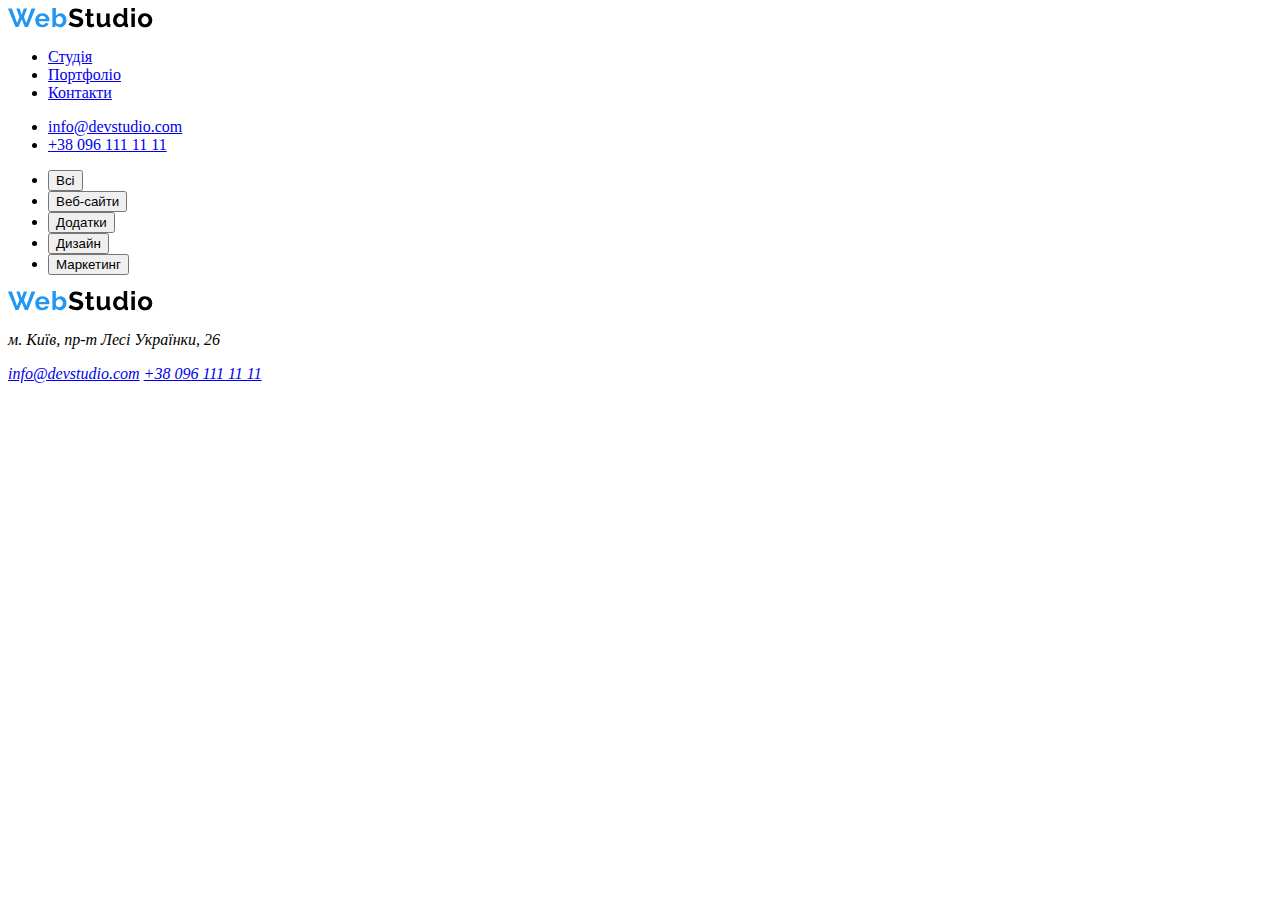
==== portfolio.html @ 4150052e "додав сторінку "портфоліо"" ====
<!DOCTYPE html>
<html lang="uk">
<head>
    <meta charset="UTF-8">
    <meta http-equiv="X-UA-Compatible" content="IE=edge">
    <meta name="viewport" content="width=device-width, initial-scale=1.0">
    <title>WebStudio</title>
</head>
<body>
<!--Шапка-->    
<header>
    <a href="index.html">
        <img src="./images/SVG/WebStudio.svg" alt="logo">
    </a>
    <!--Навігація-->
    <nav>
        <ul>
            <li>
                <a href="#">Студія</a>
            </li>
            <li>
                <a href="#">Портфоліо</a>
            </li>
            <li>
                <a href="#">Контакти</a>
            </li>
        </ul>
    </nav>
    <ul>
        <li>
            <a href="mailto:info@devstudio.com">info@devstudio.com</a>
        </li>
        <li>
            <a href="tel:+38 096 111 11 11">+38 096 111 11 11</a>
        </li>
    </ul>
</header>
<!--Унікальний вміст-->
<main>
    <!--Наші пропозиції-->
    <section>
        <ul>
            <li>
                <button class="button-filter" type="button">Всі</button>
            </li>
            <li>
                <button class="button-filter" type="button">Веб-сайти</button>
            </li>
            <li>
                <button class="button-filter" type="button">Додатки</button>
            </li>
            <li>
                <button class="button-filter" type="button">Дизайн</button>
            </li>
            <li>
                <button class="button-filter" type="button">Маркетинг</button>
            </li>
        </ul>
    </section>
</main>
<!--Футер-->
<footer>
    <!--Лого-->
    <a href="index.html">
        <img src="./images/SVG/WebStudio.svg" alt="logo">
    </a>
    <!--Контактна інформація-->
    <address>
        <p>м. Київ, пр-т Лесі Українки, 26</p>
        <a href="mailto:info@devstudio.com">info@devstudio.com</a>
        <a href="tel:+38 096 111 11 11">+38 096 111 11 11</a>
    </address>
</footer>
</body>
</html>
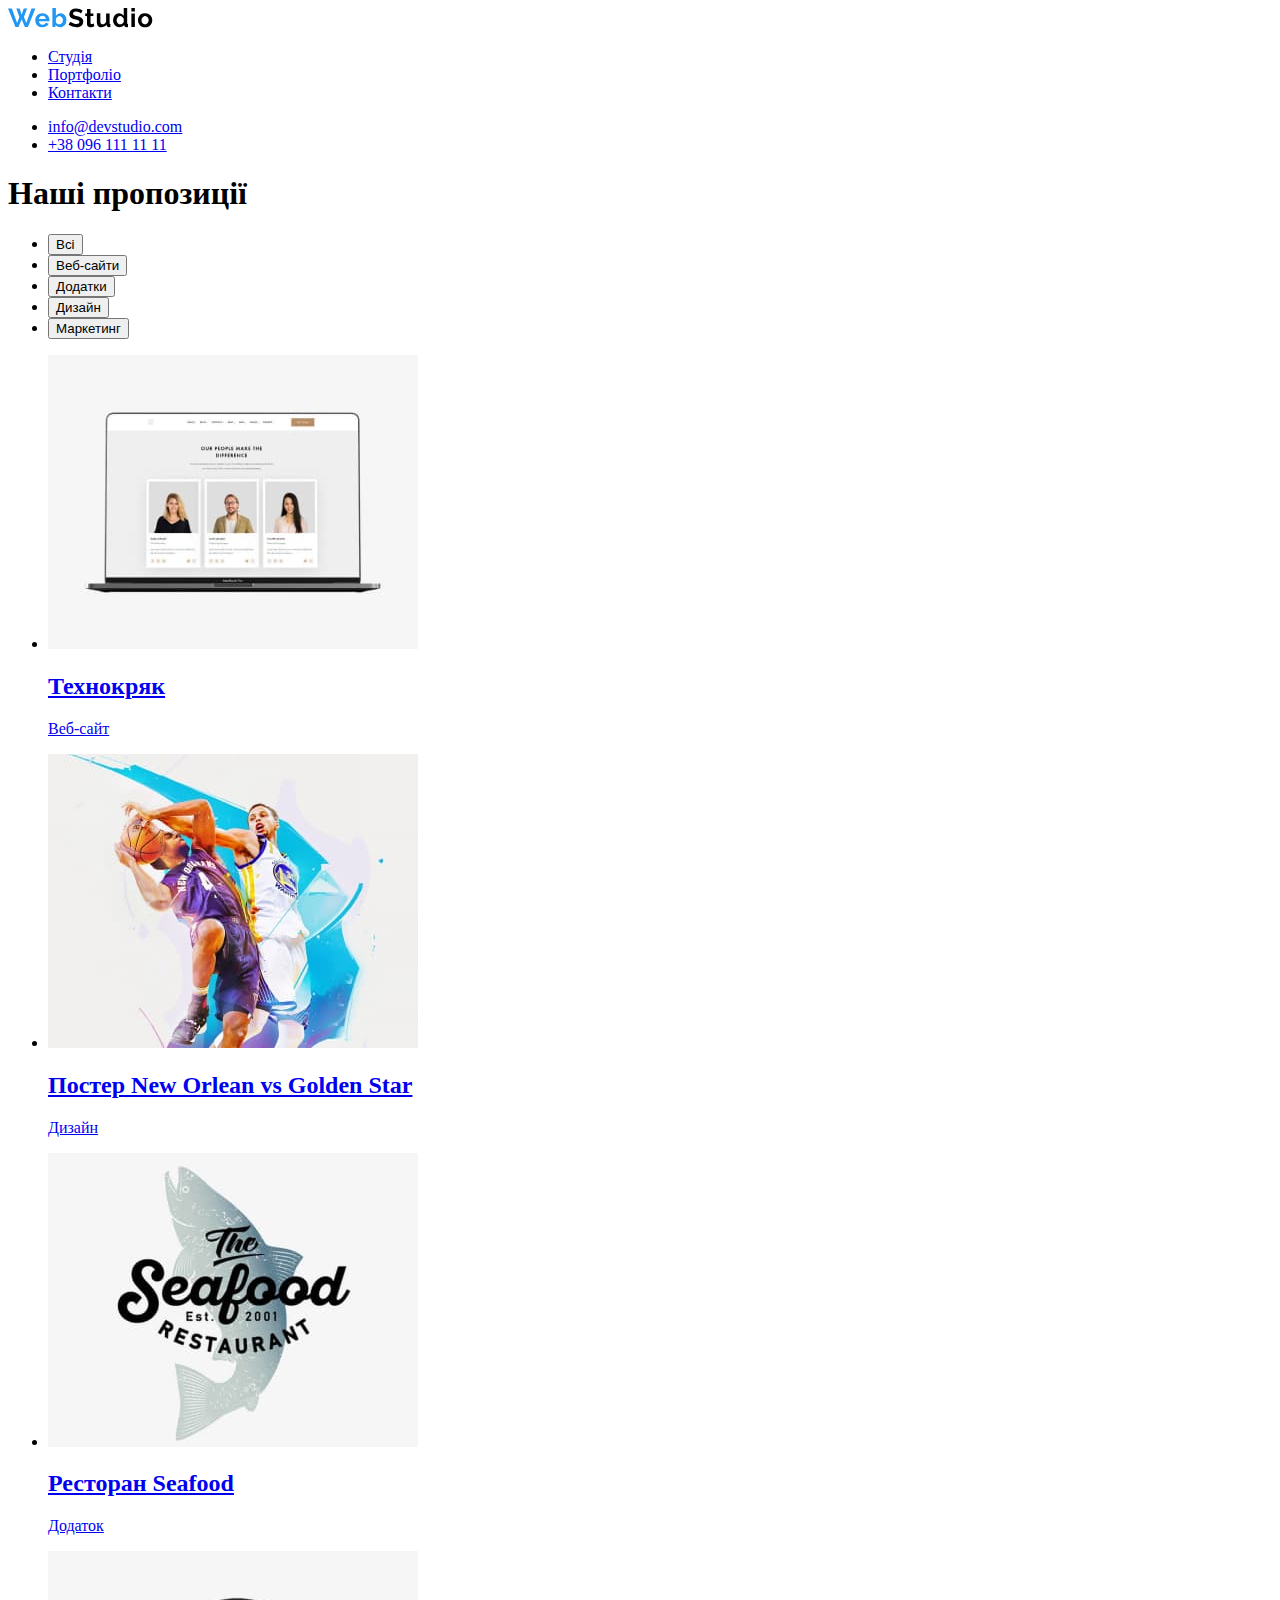
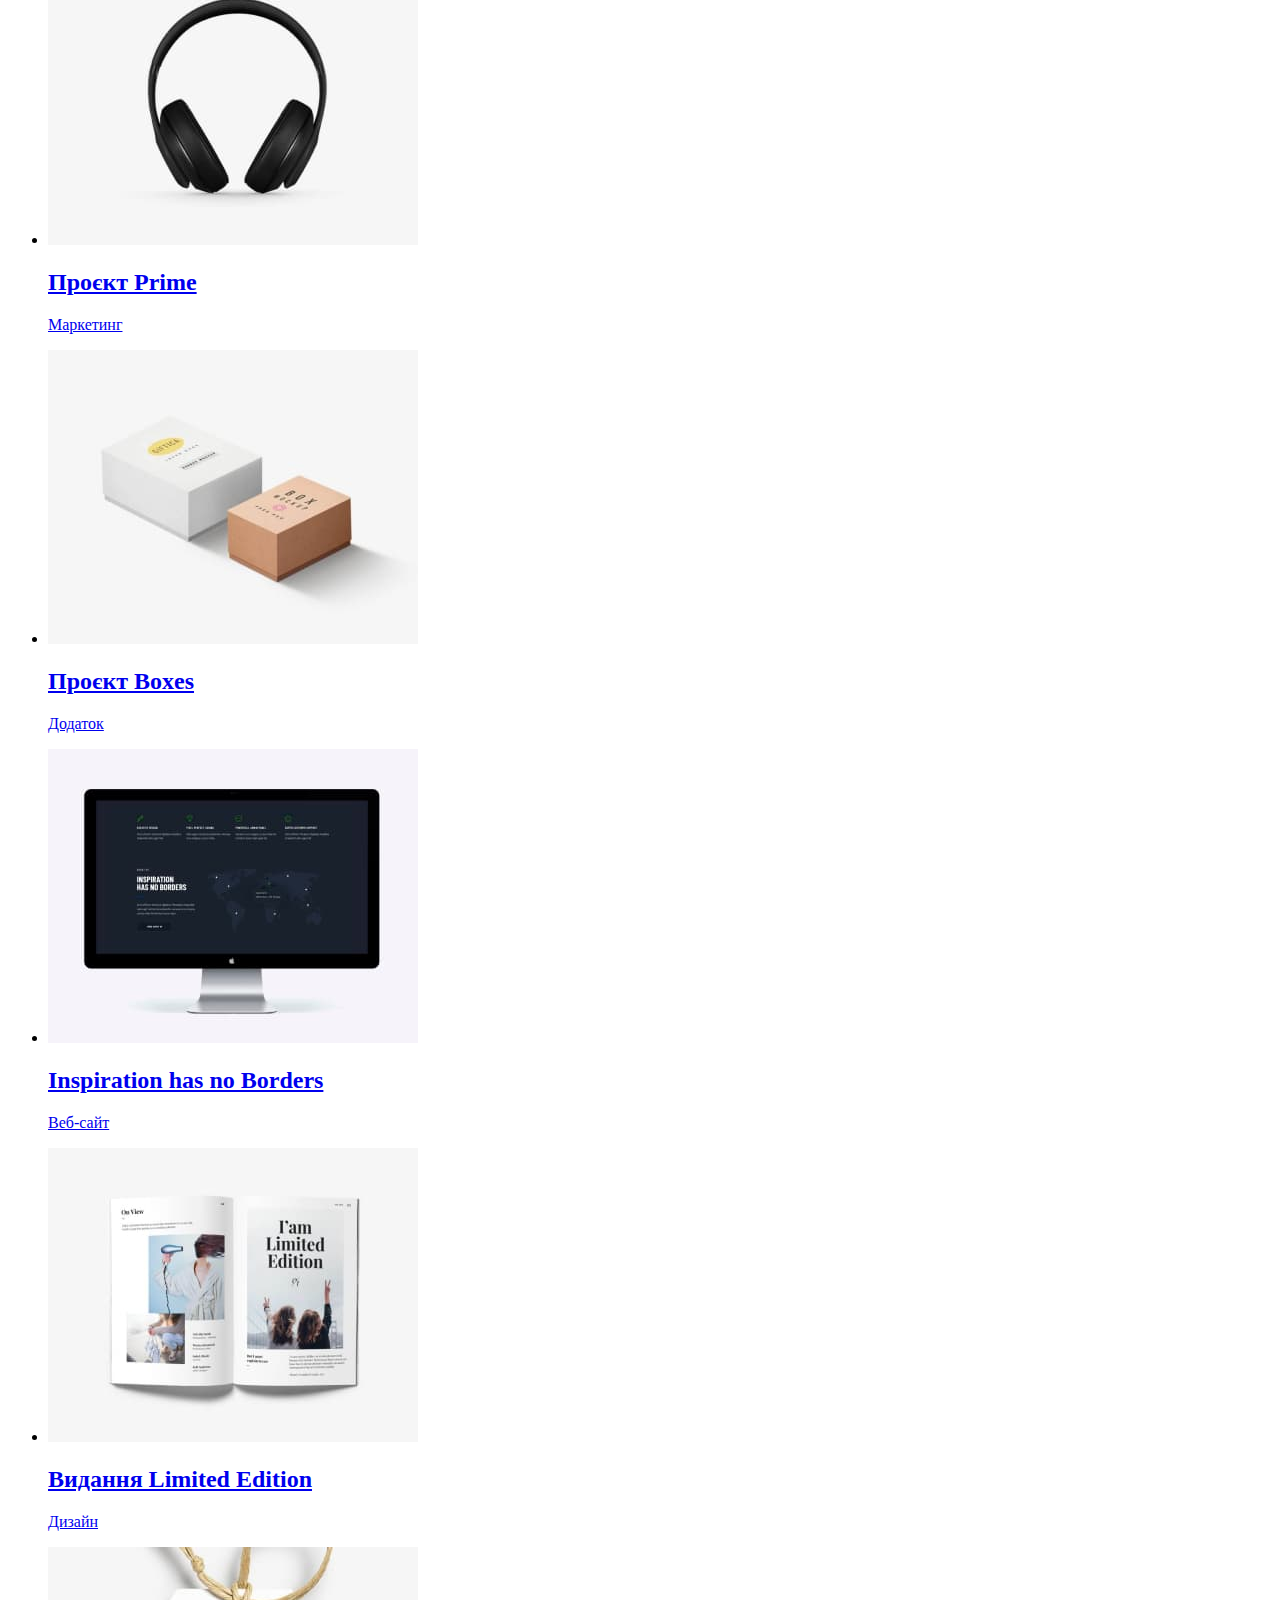
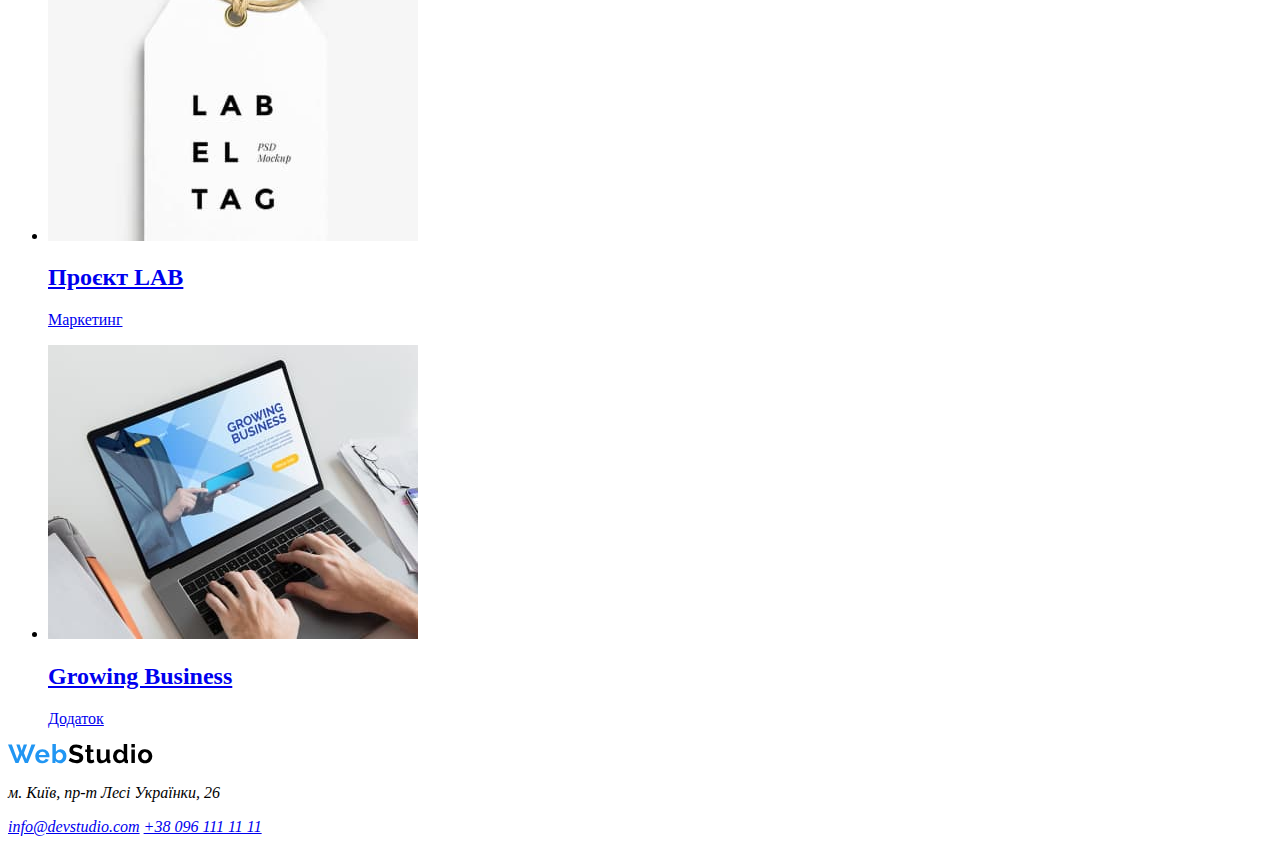
==== commit 46830421: "додав всі необхідні фото і зверстав 2-гу сторінку" ====
--- a/portfolio.html
+++ b/portfolio.html
@@ -39,6 +39,7 @@
 <main>
     <!--Наші пропозиції-->
     <section>
+        <h1>Наші пропозиції</h1>
         <ul>
             <li>
                 <button class="button-filter" type="button">Всі</button>
@@ -56,7 +57,74 @@
                 <button class="button-filter" type="button">Маркетинг</button>
             </li>
         </ul>
+    <!--Фото пропозицій-->
+        <ul>
+            <li>
+                <a href="#">
+                    <img src = "./images/JPG/Технокряк.jpg">
+                    <h2>Технокряк</h2>
+                    <p>Веб-сайт</p>
+                </a>
+            </li>
+            <li>
+                <a href="#">
+                    <img src="./images/JPG/Постер New Orlean vs Golden Star.jpg">
+                    <h2>Постер New Orlean vs Golden Star</h2>
+                    <p>Дизайн</p>
+                </a>
+            </li>
+            <li>
+                <a href="#">
+                    <img src="./images/JPG/Ресторан Seafood.jpg">
+                    <h2>Ресторан Seafood</h2>
+                    <p>Додаток</p>
+                </a>
+            </li>
+            <li>
+                <a href="#">
+                    <img src="./images/JPG/Проєкт Prime.jpg">
+                    <h2>Проєкт Prime</h2>
+                    <p>Маркетинг</p>
+                </a>
+            </li>
+            <li>
+                <a href="#">
+                    <img src="./images/JPG/Проєкт Boxes.jpg">
+                    <h2>Проєкт Boxes</h2>
+                    <p>Додаток</p>
+                </a>
+            </li>
+            <li>
+                <a href="#">
+                    <img src="./images/JPG/Inspiration has no Borders.jpg">
+                    <h2>Inspiration has no Borders</h2>
+                    <p>Веб-сайт</p>
+                </a>
+            </li>
+            <li>
+                <a href="#">
+                    <img src="./images/JPG/Видання Limited Edition.jpg">
+                    <h2>Видання Limited Edition</h2>
+                    <p>Дизайн</p>
+                </a>
+            </li>
+            <li>
+                <a href="#">
+                    <img src="./images/JPG/Проєкт LAB.jpg">
+                    <h2>Проєкт LAB</h2>
+                    <p>Маркетинг</p>
+                </a>
+            </li>
+            <li>
+                <a href="#">
+                    <img src="./images/JPG/Growing Business.jpg">
+                    <h2>Growing Business</h2>
+                    <p>Додаток</p>
+                </a>
+            </li>
+        </ul>
     </section>
+    
 </main>
 <!--Футер-->
 <footer>
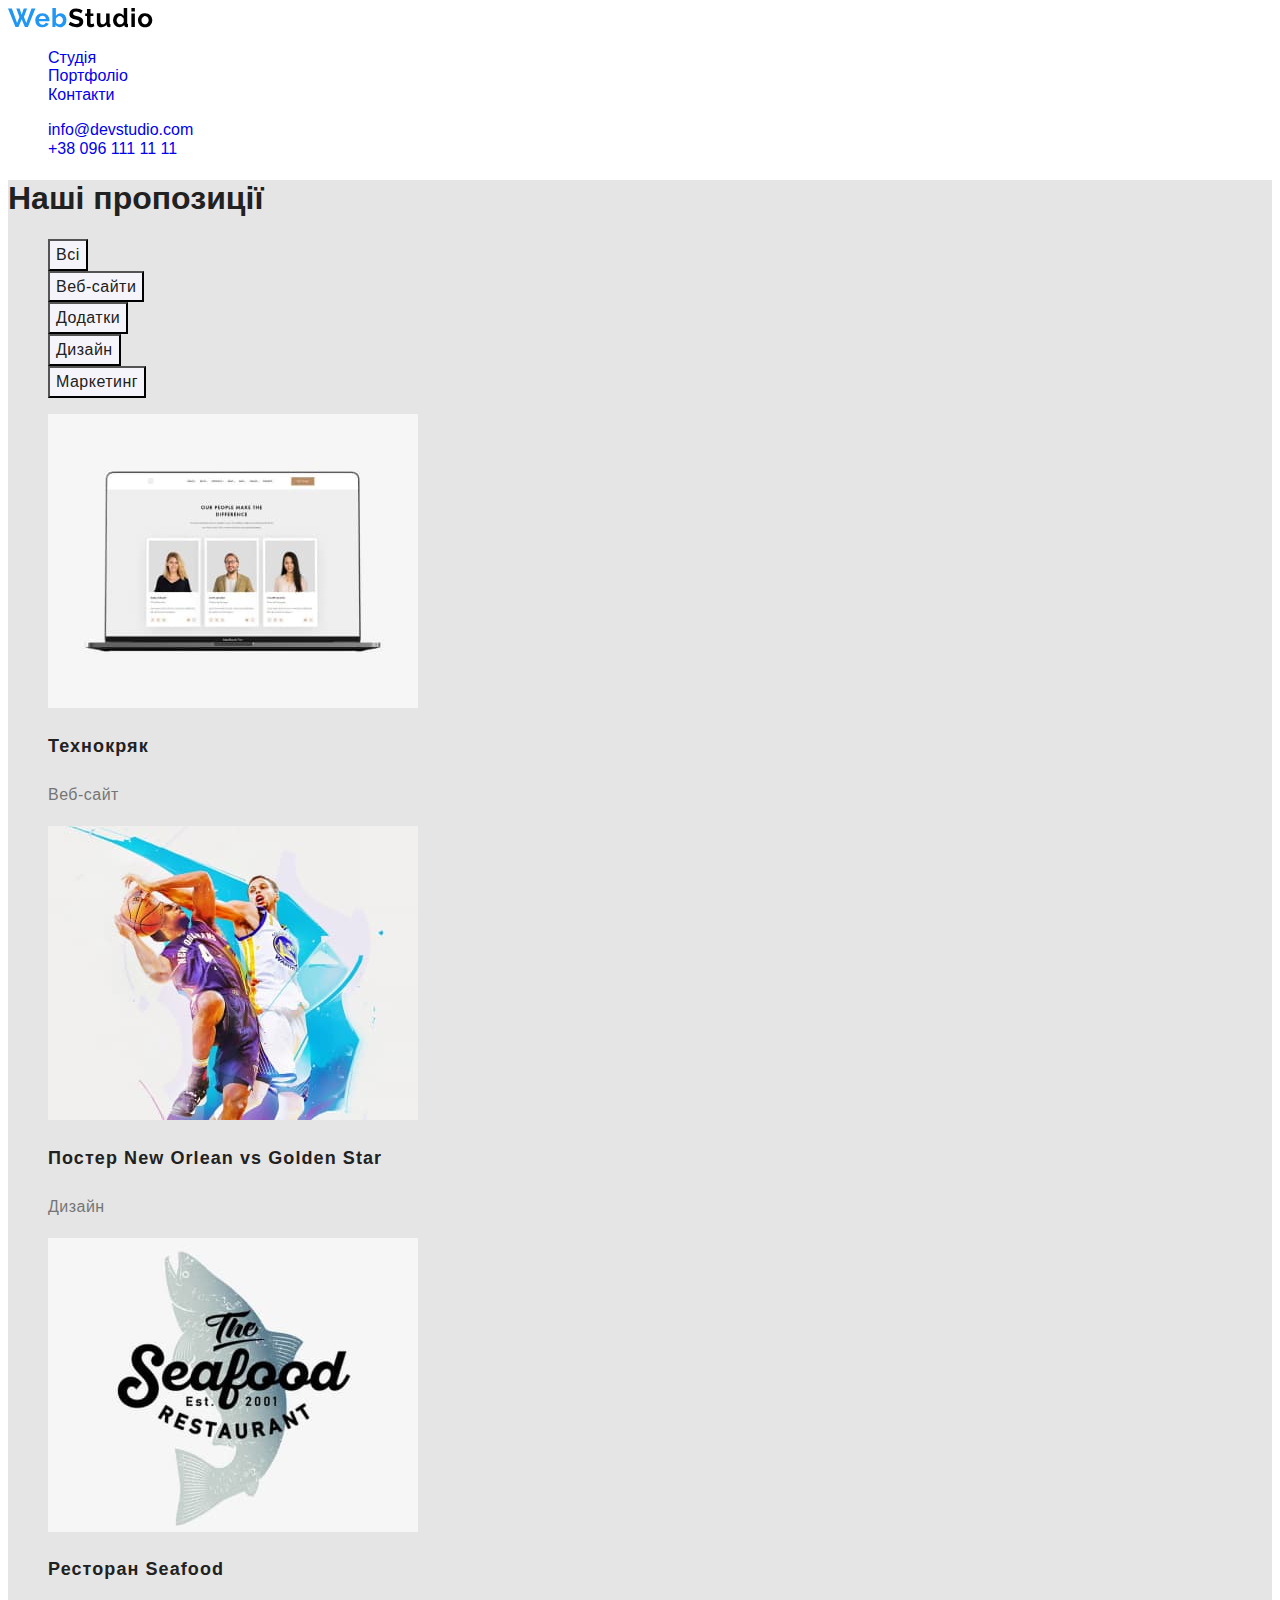
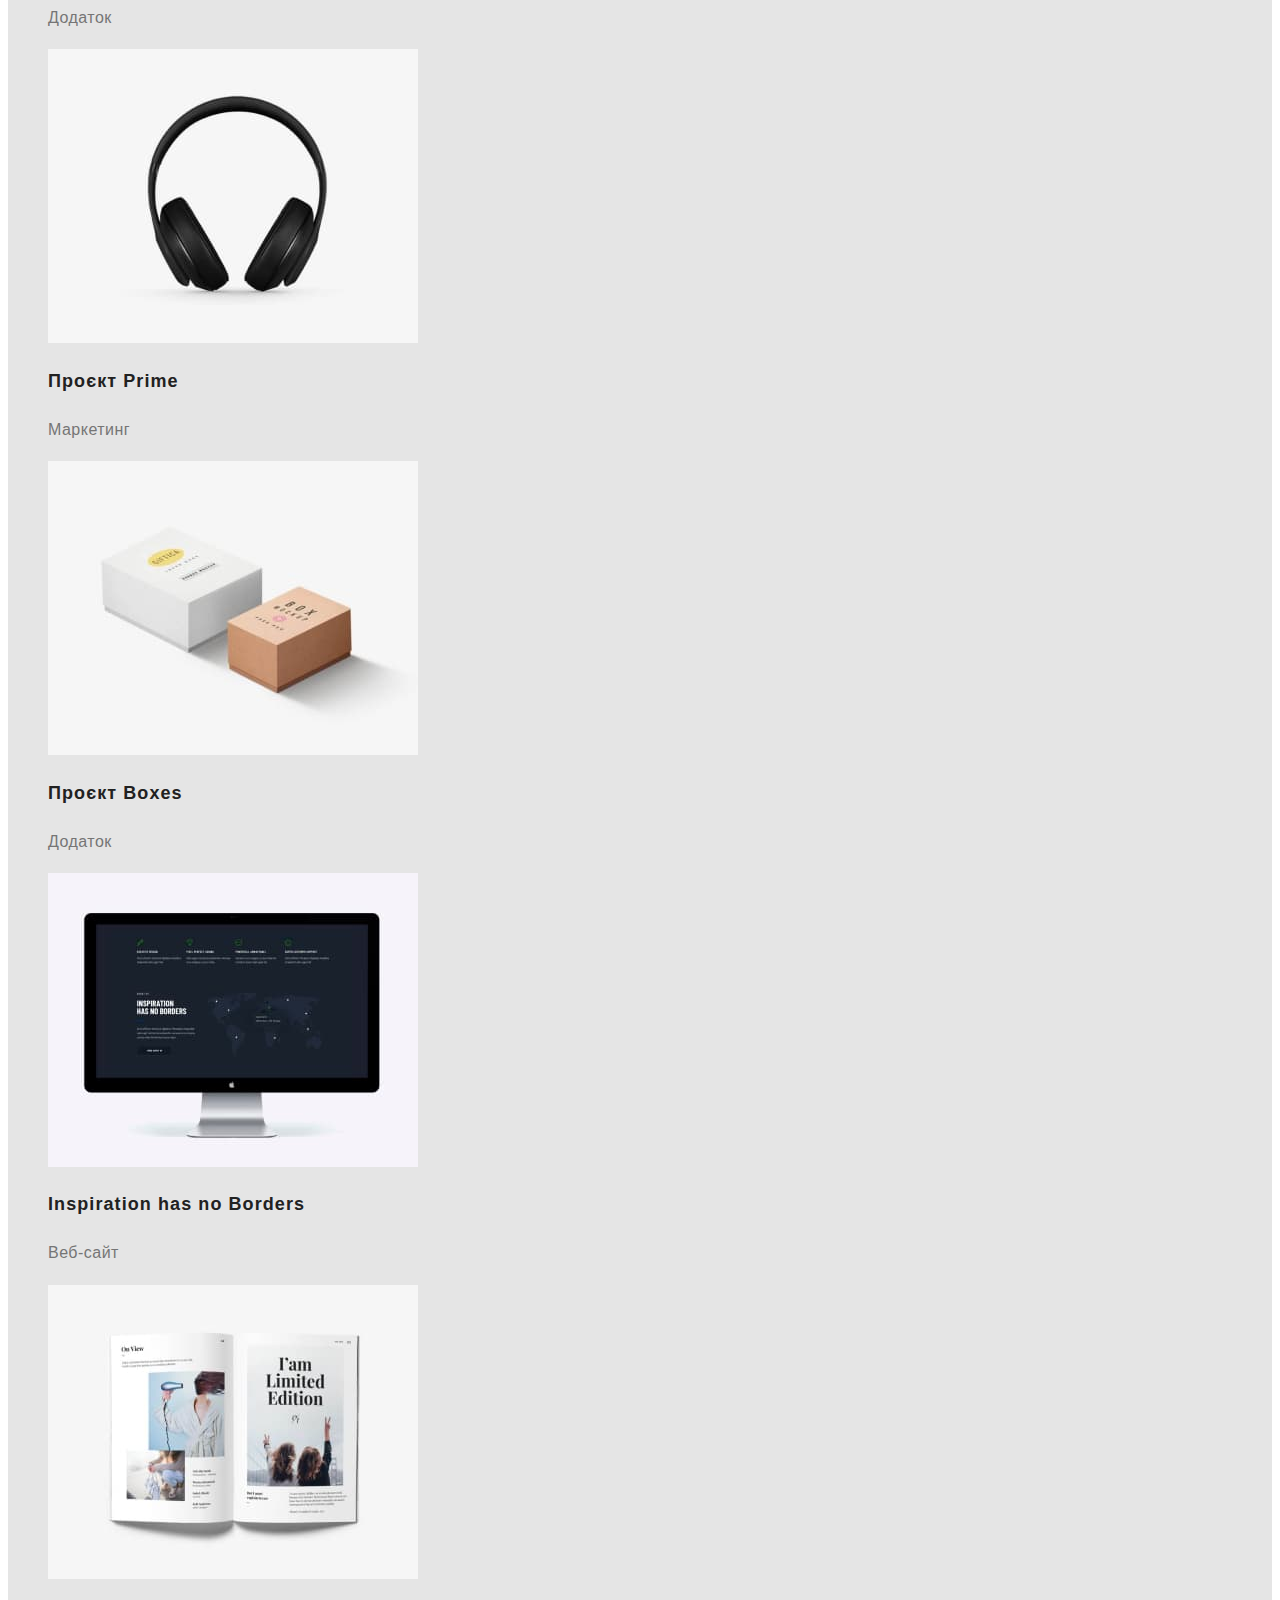
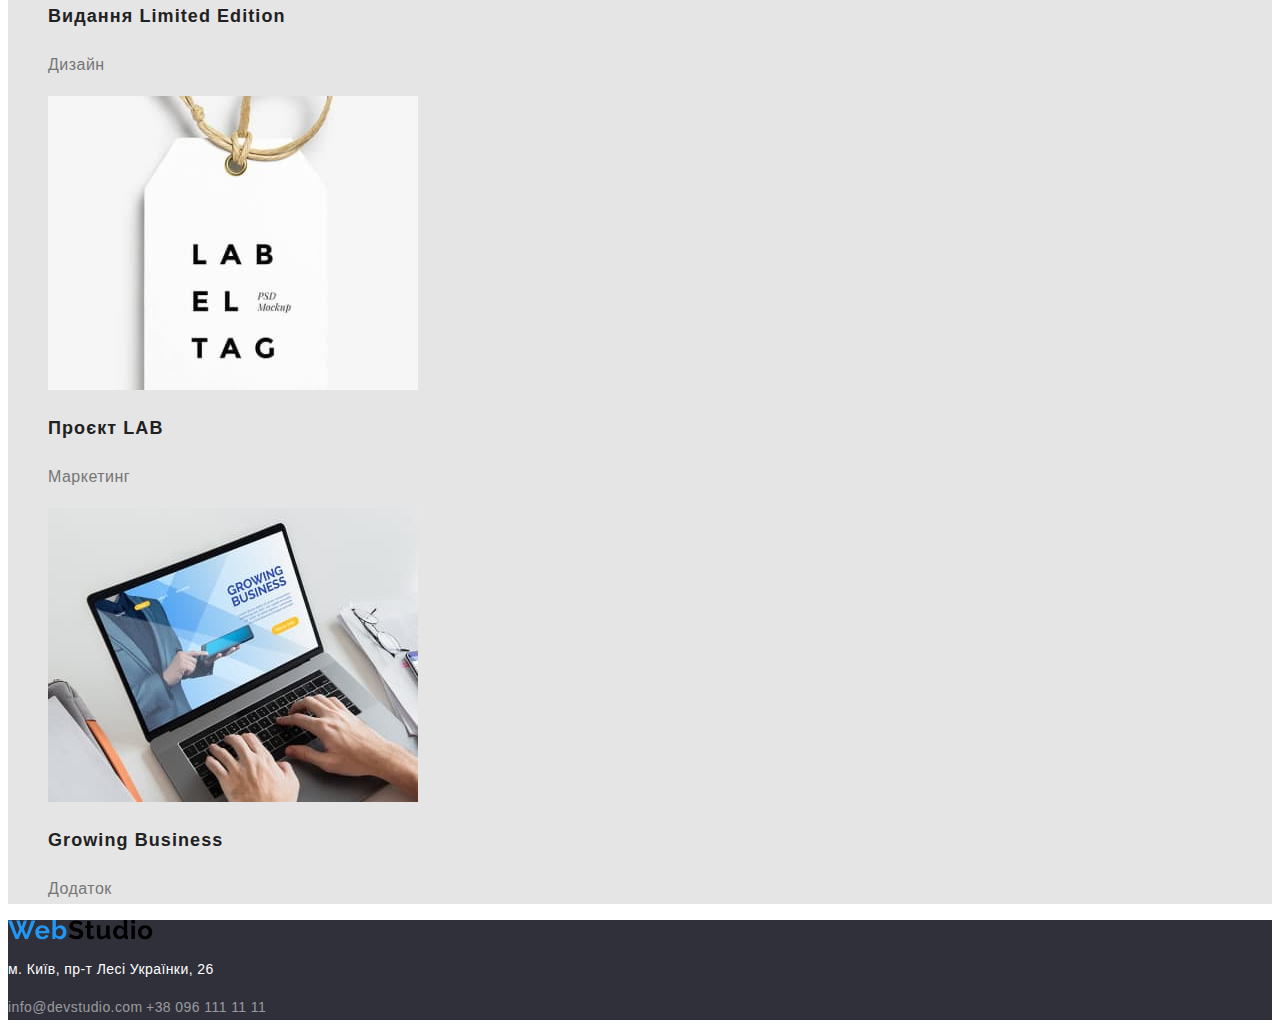
==== commit 6697c1e0: "end" ====
--- a/portfolio.html
+++ b/portfolio.html
@@ -5,6 +5,10 @@
     <meta http-equiv="X-UA-Compatible" content="IE=edge">
     <meta name="viewport" content="width=device-width, initial-scale=1.0">
     <title>WebStudio</title>
+    <link rel="preconnect" href="https://fonts.googleapis.com">
+    <link rel="preconnect" href="https://fonts.gstatic.com" crossorigin>
+    <link href="https://fonts.googleapis.com/css2?family=Roboto:wght@400;500;700;900&display=swap" rel="stylesheet">
+    <link href="./css/style.css" rel="stylesheet">
 </head>
 <body>
 <!--Шапка-->    
@@ -62,64 +66,64 @@
             <li>
                 <a href="#">
                     <img src = "./images/JPG/Технокряк.jpg">
-                    <h2>Технокряк</h2>
-                    <p>Веб-сайт</p>
+                    <h2 class="title-portfolio">Технокряк</h2>
+                    <p class="text-portfolio">Веб-сайт</p>
                 </a>
             </li>
             <li>
                 <a href="#">
                     <img src="./images/JPG/Постер New Orlean vs Golden Star.jpg">
-                    <h2>Постер New Orlean vs Golden Star</h2>
-                    <p>Дизайн</p>
+                    <h2 class="title-portfolio">Постер New Orlean vs Golden Star</h2>
+                    <p class="text-portfolio">Дизайн</p>
                 </a>
             </li>
             <li>
                 <a href="#">
                     <img src="./images/JPG/Ресторан Seafood.jpg">
-                    <h2>Ресторан Seafood</h2>
-                    <p>Додаток</p>
+                    <h2 class="title-portfolio">Ресторан Seafood</h2>
+                    <p class="text-portfolio">Додаток</p>
                 </a>
             </li>
             <li>
                 <a href="#">
                     <img src="./images/JPG/Проєкт Prime.jpg">
-                    <h2>Проєкт Prime</h2>
-                    <p>Маркетинг</p>
+                    <h2 class="title-portfolio">Проєкт Prime</h2>
+                    <p class="text-portfolio">Маркетинг</p>
                 </a>
             </li>
             <li>
                 <a href="#">
                     <img src="./images/JPG/Проєкт Boxes.jpg">
-                    <h2>Проєкт Boxes</h2>
-                    <p>Додаток</p>
+                    <h2 class="title-portfolio">Проєкт Boxes</h2>
+                    <p class="text-portfolio">Додаток</p>
                 </a>
             </li>
             <li>
                 <a href="#">
                     <img src="./images/JPG/Inspiration has no Borders.jpg">
-                    <h2>Inspiration has no Borders</h2>
-                    <p>Веб-сайт</p>
+                    <h2 class="title-portfolio">Inspiration has no Borders</h2>
+                    <p class="text-portfolio">Веб-сайт</p>
                 </a>
             </li>
             <li>
                 <a href="#">
                     <img src="./images/JPG/Видання Limited Edition.jpg">
-                    <h2>Видання Limited Edition</h2>
-                    <p>Дизайн</p>
+                    <h2 class="title-portfolio">Видання Limited Edition</h2>
+                    <p class="text-portfolio">Дизайн</p>
                 </a>
             </li>
             <li>
                 <a href="#">
                     <img src="./images/JPG/Проєкт LAB.jpg">
-                    <h2>Проєкт LAB</h2>
-                    <p>Маркетинг</p>
+                    <h2 class="title-portfolio">Проєкт LAB</h2>
+                    <p class="text-portfolio">Маркетинг</p>
                 </a>
             </li>
             <li>
                 <a href="#">
                     <img src="./images/JPG/Growing Business.jpg">
-                    <h2>Growing Business</h2>
-                    <p>Додаток</p>
+                    <h2 class="title-portfolio">Growing Business</h2>
+                    <p class="text-portfolio">Додаток</p>
                 </a>
             </li>
         </ul>
@@ -127,16 +131,16 @@
     
 </main>
 <!--Футер-->
-<footer>
+<footer class="footer-page">
     <!--Лого-->
     <a href="index.html">
         <img src="./images/SVG/WebStudio.svg" alt="logo">
     </a>
     <!--Контактна інформація-->
-    <address>
-        <p>м. Київ, пр-т Лесі Українки, 26</p>
-        <a href="mailto:info@devstudio.com">info@devstudio.com</a>
-        <a href="tel:+38 096 111 11 11">+38 096 111 11 11</a>
+    <address class="footer-address">
+        <p class="text-address">м. Київ, пр-т Лесі Українки, 26</p>
+        <a class="link-address" href="mailto:info@devstudio.com">info@devstudio.com</a>
+        <a class="link-address" href="tel:+38 096 111 11 11">+38 096 111 11 11</a>
     </address>
 </footer>
 </body>
--- a/css/style.css
+++ b/css/style.css
@@ -0,0 +1,300 @@
+@font-face {
+    font-family: 'Roboto';
+    src: local('Roboto'),
+        url('Roboto-Regular.woff2') format('woff2'),
+        url('Roboto-Regular.woff') format('woff'),
+        url('Roboto-Regular.ttf') format('truetype'),
+        url('Roboto-Regular.svg#Roboto-Regular') format('svg');
+    font-weight: 400;
+    font-style: normal;
+    font-display: swap;
+}
+
+@font-face {
+    font-family: 'Roboto';
+    src: local('Roboto'),
+        url('Roboto-Bold.woff2') format('woff2'),
+        url('Roboto-Bold.woff') format('woff'),
+        url('Roboto-Bold.ttf') format('truetype'),
+        url('Roboto-Bold.svg#Roboto-Bold') format('svg');
+    font-weight: 700;
+    font-style: normal;
+    font-display: swap;
+}
+
+@font-face {
+    font-family: 'Roboto';
+    src: local('Roboto'),
+        url('Roboto-Medium.woff2') format('woff2'),
+        url('Roboto-Medium.woff') format('woff'),
+        url('Roboto-Medium.ttf') format('truetype'),
+        url('Roboto-Medium.svg#Roboto-Medium') format('svg');
+    font-weight: 500;
+    font-style: normal;
+    font-display: swap;
+}
+
+@font-face {
+    font-family: 'Roboto';
+    src: local('Roboto'),
+    url('Roboto-Black.woff2') format('woff2'),
+        url('Roboto-Black.woff') format('woff'),
+        url('Roboto-Black.ttf') format('truetype'),
+        url('Roboto-Black.svg#Roboto-Black') format('svg');
+    font-weight: 900;
+    font-style: normal;
+    font-display: swap;
+}
+
+
+/*  Змінні  */
+:root{
+    /*  Шрифти  */
+    --font-family-primary: 'Roboto', sans-serif;
+    /*--font-family-secondary: 'Raleway', sans-serif;*/
+
+    /*  Кольори  */
+    --color-primary: #212121;
+    --color-secondary: #757575;
+    --color-accent: #2196F3;
+    --color-third: #000000;
+    --color-alfa: #ffffff85;
+    --color-other: #ffffff;
+
+    /*  Кольори задніх фонів  */
+    --color-background-primary: #E5E5E5;
+    --color-background-secondary: #2F303A;
+    --color-background-third: #F5F4FA;
+    --color-background-other: #ffffff;
+    --color-background-accent: #2196F3;
+}
+
+/* Властивості на все тіло */
+body {
+    color: var(--color-primary);
+    font-family: var(--font-family-primary);
+    font-size: 16px;
+    line-height: 1.17;
+}
+
+/* Відключення стилю лішок */
+li {
+    list-style-type: none;
+}
+
+/* Відключення стилю посилань */
+a {
+    text-decoration: none;
+}
+
+/* Шрифт лого */
+.logo {
+    font-family: var(--font-family-secondary);
+    font-size: 26px;
+    line-height: 1.19;
+    letter-spacing: 0.03em;
+}
+
+/* Хедер */
+.header-page {
+    background-color: var(--color-background-other);
+}
+
+/* Лого хедер */
+.header-page .logo-first-half {
+    color: var(--color-accent);
+}
+
+.header-page .logo-secondary-half {
+    color: var(--color-third);
+}
+
+/* Навігація та особисті дані*/
+.nav-list,
+.data-list {
+    font-weight: 500;
+    font-size: 14px;
+    line-height: 1.14;
+    letter-spacing: 0.02em;
+}
+
+/* Лише навігація */
+.nav-list .link {
+    color: var(--color-primary);
+}
+
+/* Ховер, фокус */
+.nav-list .link:hover,
+.nav-list .link:focus {
+    color: var(--color-accent);
+}
+
+/* Лише особисті дані */
+.data-list .link {
+    color: var(--color-secondary);
+}
+
+/* Ховер, фокус */
+.data-list .link:hover,
+.data-list .link:focus {
+    color: var(--color-accent);
+}
+
+/* Мейн */
+main {
+    background-color: var(--color-background-primary);
+}
+
+/* Заголовки Головна сторінка  */
+.title-main {
+    font-weight: 700;
+    font-size: 36px;
+    line-height: 1.17;
+    text-align: center;
+    letter-spacing: 0.03em
+}
+
+/* Герой */
+.hero {
+    background-color: var(--color-background-secondary);
+}
+
+.hero-title {
+    color: var(--color-other);
+    font-weight: 900;
+    font-size: 44px;
+    line-height: 1.36;
+    text-align: center;
+    text-transform: uppercase;
+    letter-spacing: 0.03em;
+}
+
+.hero-button {
+    color: var(--color-other);
+    background-color: var(--color-background-accent);
+    font-weight: 700;
+    font-size: 16px;
+    line-height: 1.88;
+    letter-spacing: 0.06em;
+    cursor: pointer
+}
+
+/* Ховер */
+.hero-button:hover {
+    opacity: 0.8;
+}
+
+/* Заховані заголовки */
+.hidden-title {
+    opacity: 0;
+}
+
+/* Наші переваги */
+.subtitle {
+    font-weight: 700;
+    font-size: 14px;
+    line-height: 1.14;
+    letter-spacing: 0.03em;
+    text-transform: uppercase;
+}
+
+.subtitle-text {
+    color: var(--color-secondary);
+    font-weight: 400;
+    font-size: 14px;
+    line-height: 1.71;
+    letter-spacing: 0.03em;
+}
+
+
+/* Наша команда */
+.section-our-team {
+    background-color: var(--color-background-third);
+}
+
+.title-name {
+    font-weight: 500;
+    font-size: 16px;
+    line-height: 1.19;
+    text-align: center;
+    letter-spacing: 0.03em;
+}
+
+.text-employment {
+    color: var(--color-secondary);
+    font-weight: 400;
+    font-size: 16px;
+    line-height: 1.19;
+    text-align: center;
+    letter-spacing: 0.03em;
+}
+
+/* Секція наші пропозиції */
+/* Кнопки фільтри */
+.button-filter {
+    background-color: var(--color-background-third);
+    color: var(--color-primary);
+    font-family: var(--font-family-primary);
+    font-weight: 500;
+    font-size: 16px;
+    line-height: 1.62;
+    text-align: center;
+    letter-spacing: 0.03em;
+    cursor: pointer
+}
+
+/* Ховер, фокус */
+.button-filter:hover,
+.button-filter:focus {
+    background-color: var(--color-background-accent);
+    color: var(--color-other);
+}
+
+/* Заголовки сторінка портфоліо */
+.title-portfolio {
+    color: var(--color-primary);
+    font-weight: 700;
+    font-size: 18px;
+    line-height: 2;
+    letter-spacing: 0.06em;
+}
+
+/* Параграфи сторінки портфоліо */
+.text-portfolio {
+    color: var(--color-secondary);
+    font-weight: 400;
+    font-size: 16px;
+    line-height: 1.88;
+    letter-spacing: 0.03em;
+}
+
+
+/* Футер */
+.footer-page {
+    background-color: var(--color-background-secondary);
+}
+
+
+/* Адрес футер */
+.footer-address {
+    font-weight: 400;
+    font-size: 14px;
+    line-height: 1.71;
+    letter-spacing: 0.03em;
+}
+
+.text-address {
+    color: var(--color-background-other);
+    font-style: normal;
+}
+
+.link-address {
+    color: var(--color-alfa);
+    font-style: normal;
+}
+
+/* Ховер, фокус */
+.link-address:hover,
+.link-address:focus {
+    color: var(--color-accent);
+}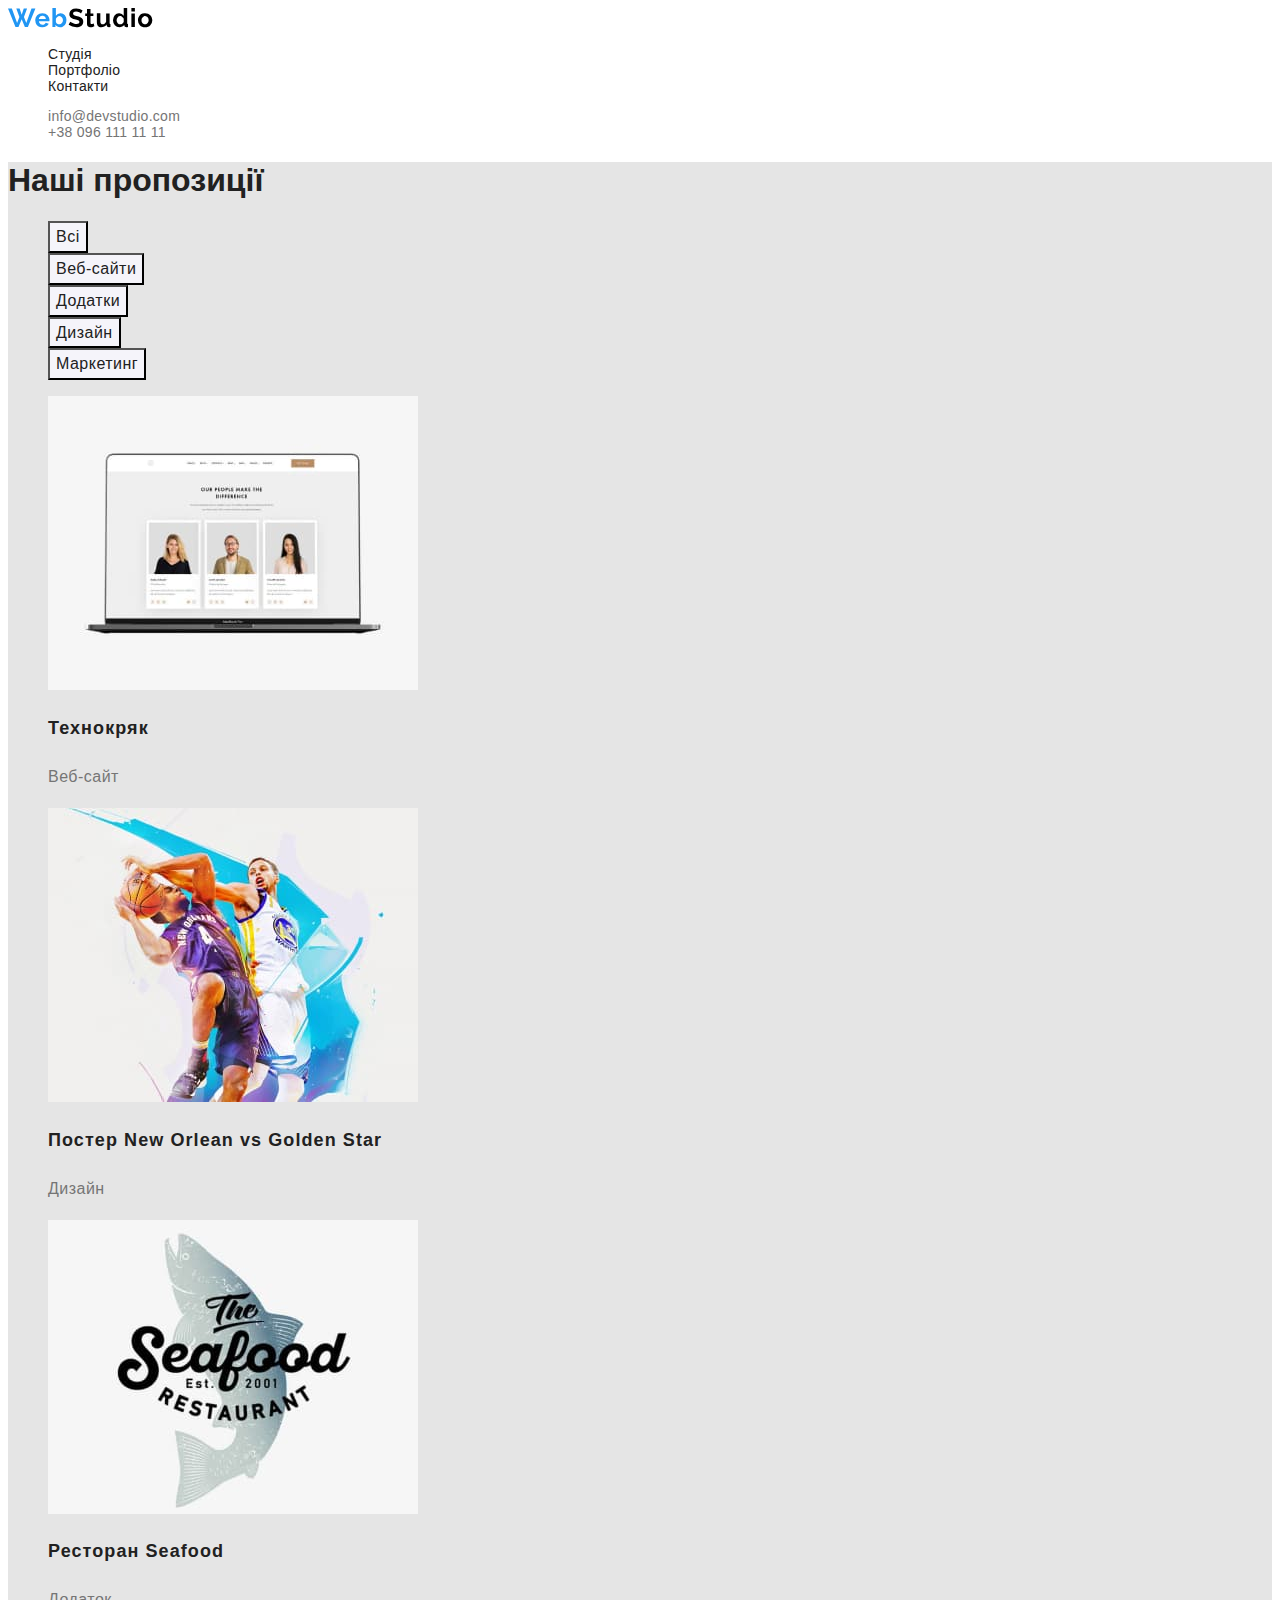
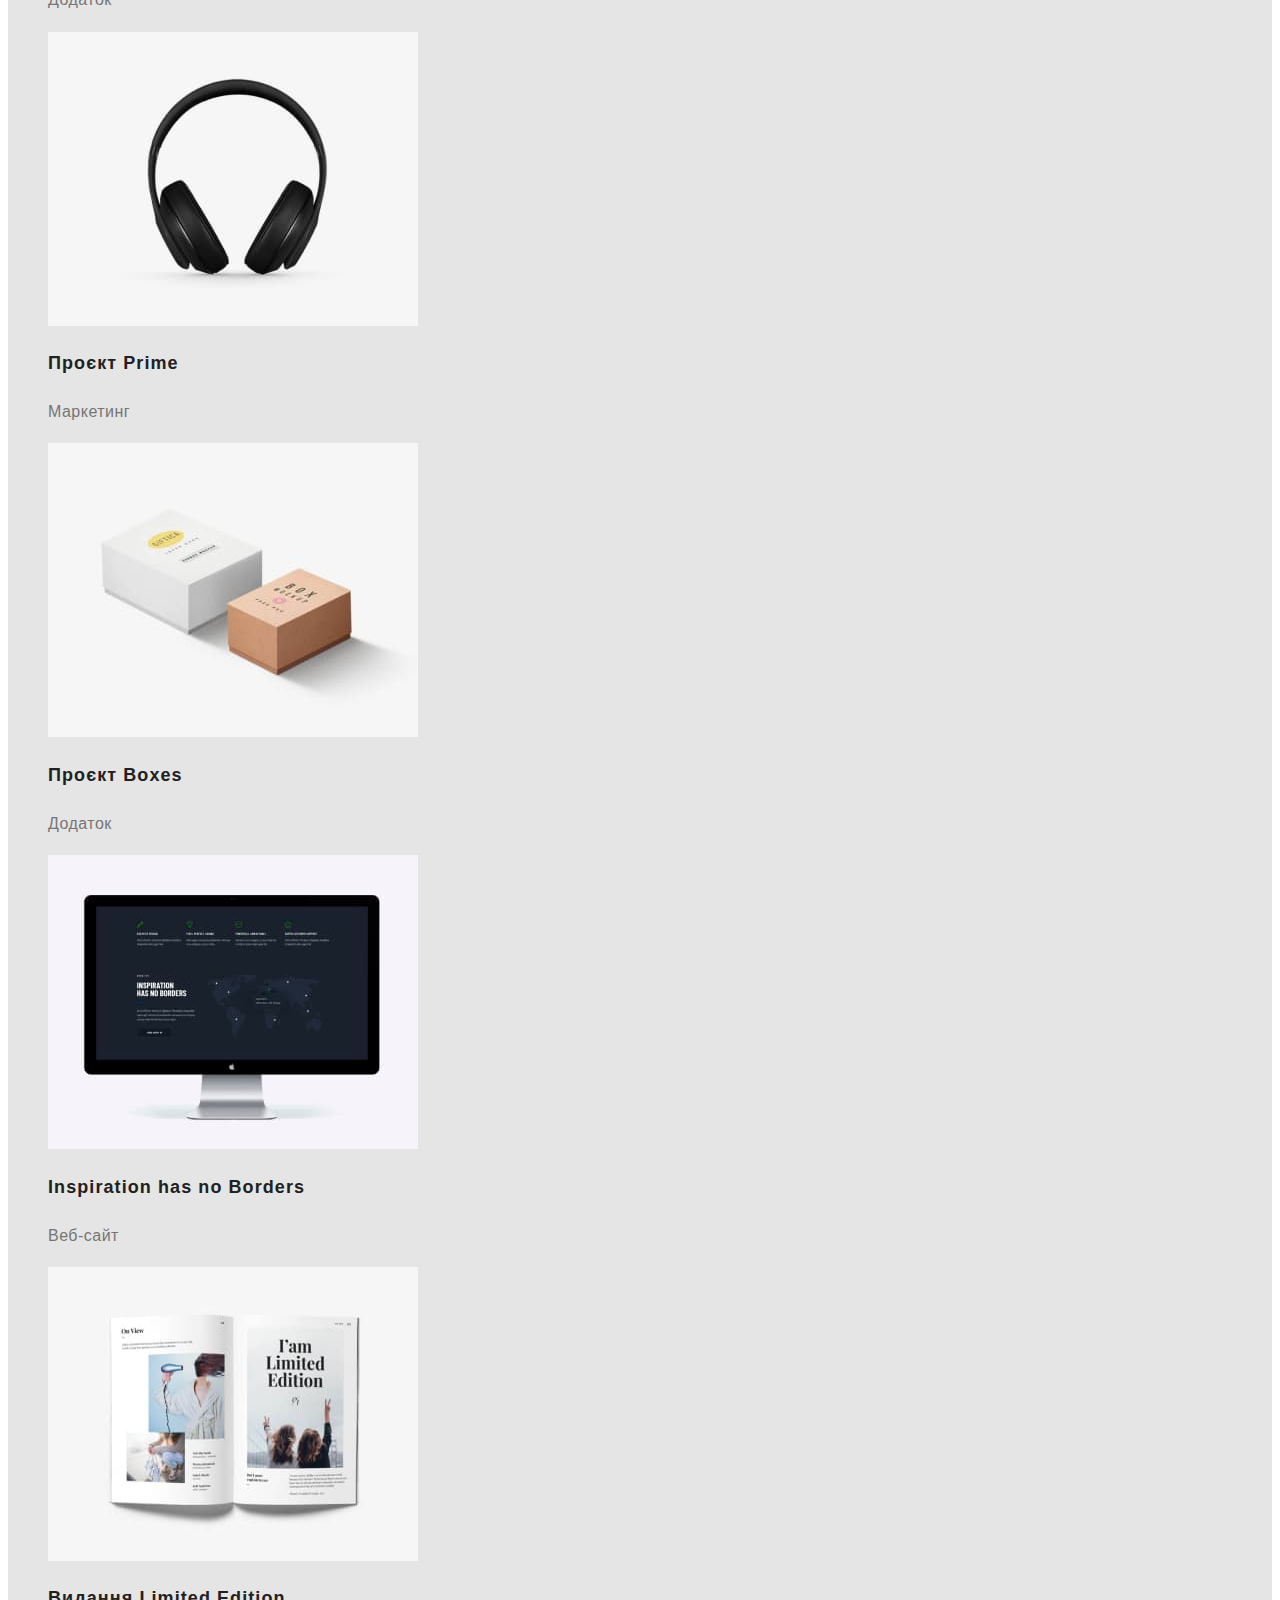
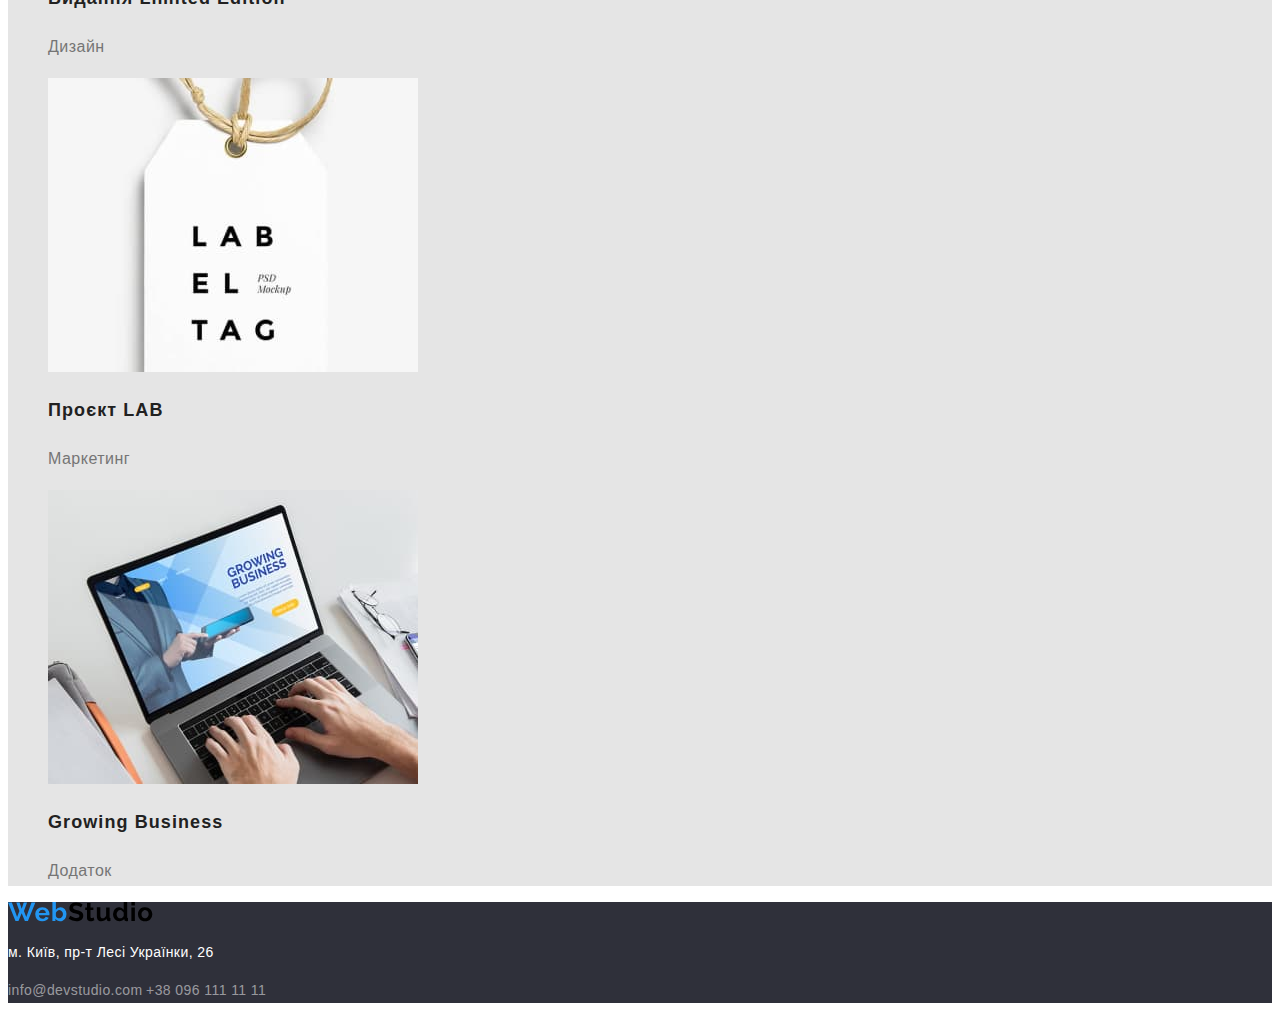
==== commit 362d91de: "останні штрихи" ====
--- a/portfolio.html
+++ b/portfolio.html
@@ -12,30 +12,30 @@
 </head>
 <body>
 <!--Шапка-->    
-<header>
+<header class="header-page">
     <a href="index.html">
         <img src="./images/SVG/WebStudio.svg" alt="logo">
     </a>
     <!--Навігація-->
-    <nav>
+    <nav class="nav-list">
         <ul>
             <li>
-                <a href="#">Студія</a>
+                <a a class="link" href="#">Студія</a>
             </li>
             <li>
-                <a href="#">Портфоліо</a>
+                <a a class="link" href="portfolio.html">Портфоліо</a>
             </li>
             <li>
-                <a href="#">Контакти</a>
+                <a a class="link" href="#">Контакти</a>
             </li>
         </ul>
     </nav>
-    <ul>
+    <ul class="data-list">
         <li>
-            <a href="mailto:info@devstudio.com">info@devstudio.com</a>
+            <a class="link" href="mailto:info@devstudio.com">info@devstudio.com</a>
         </li>
         <li>
-            <a href="tel:+38 096 111 11 11">+38 096 111 11 11</a>
+            <a class="link" href="tel:+38 096 111 11 11">+38 096 111 11 11</a>
         </li>
     </ul>
 </header>
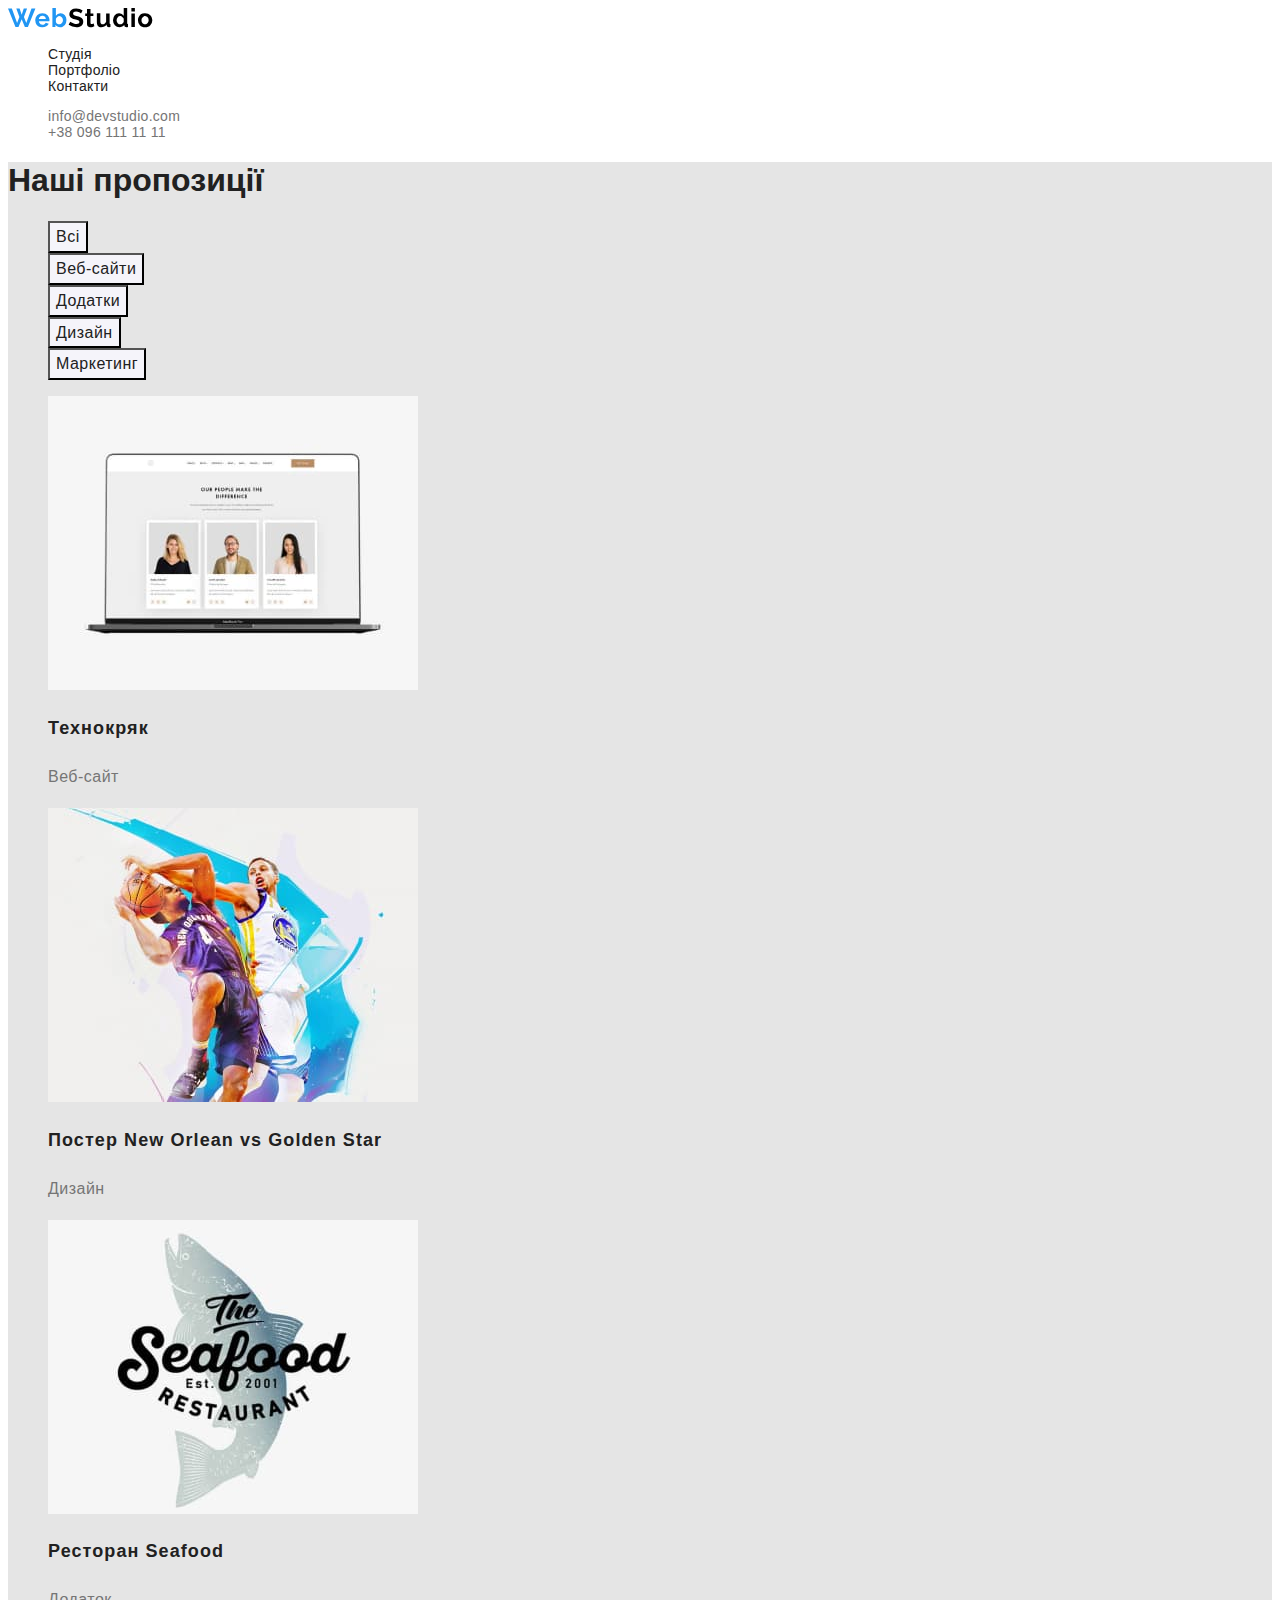
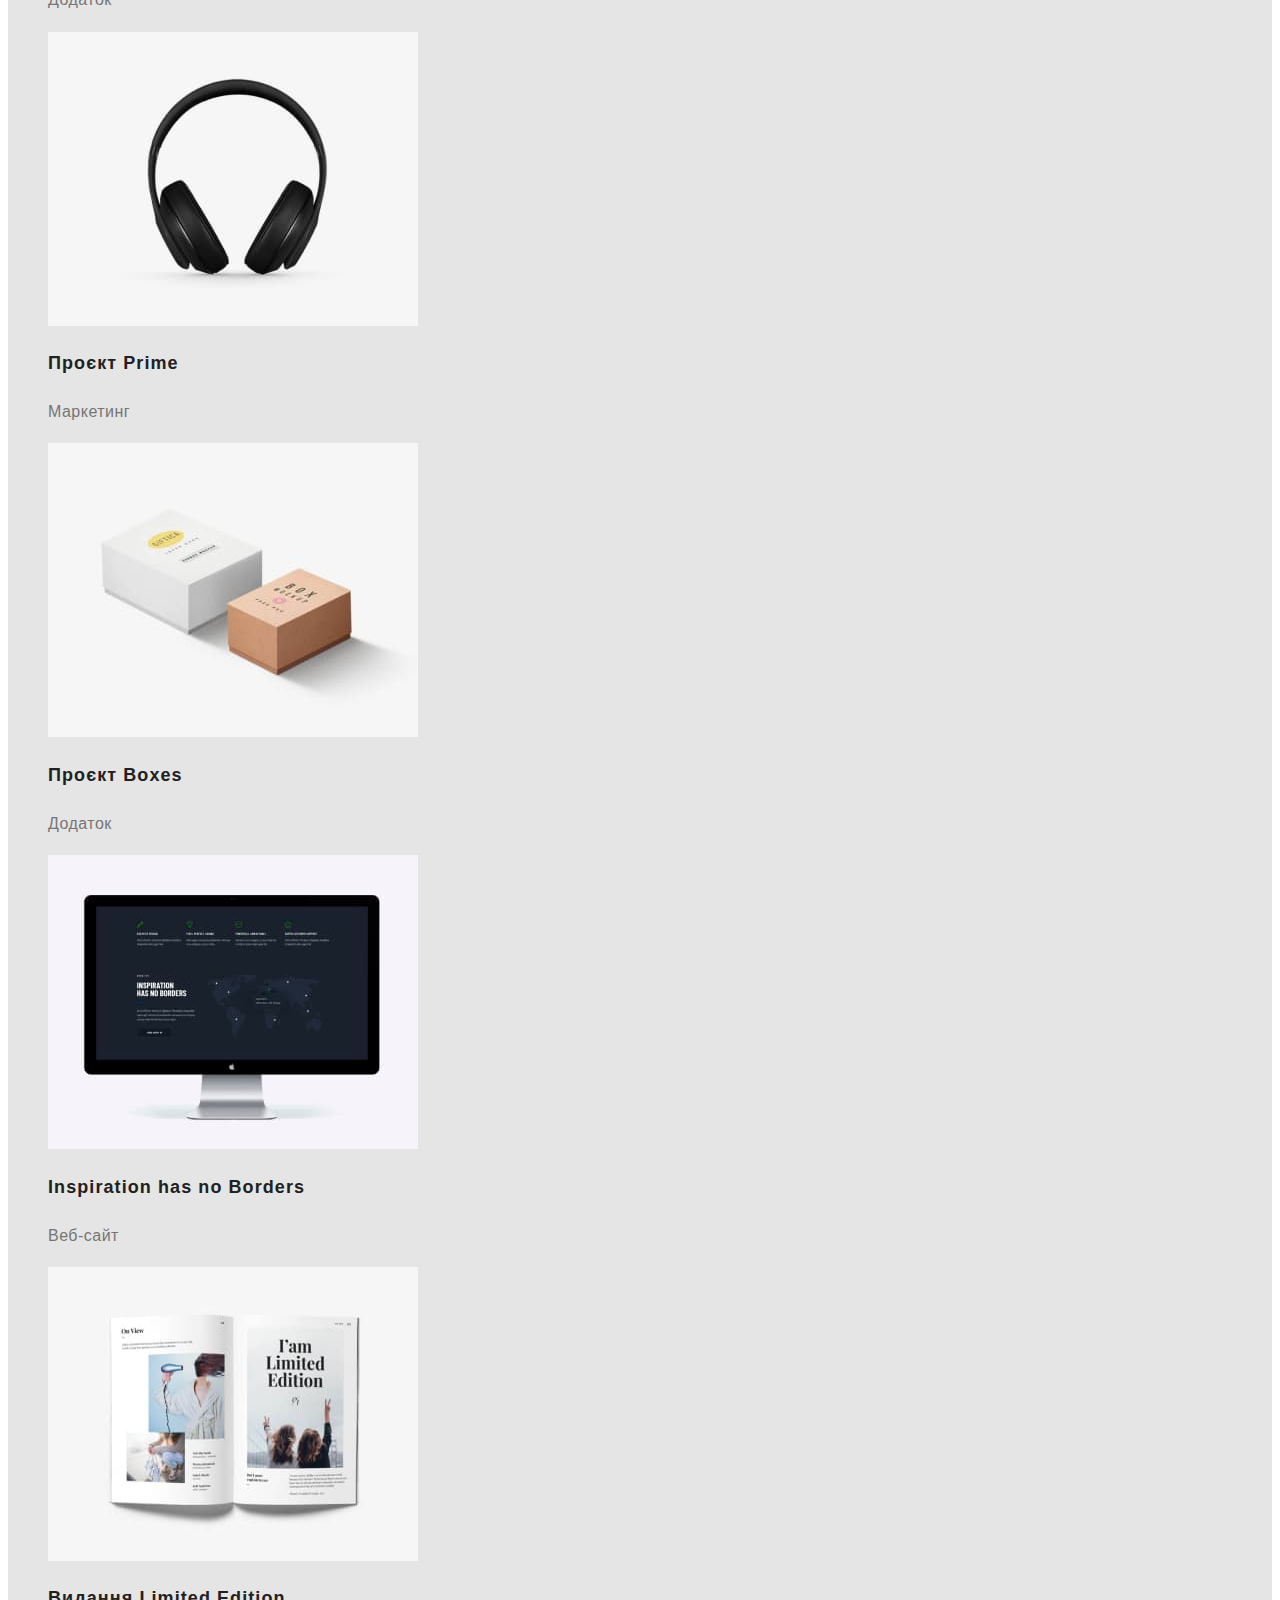
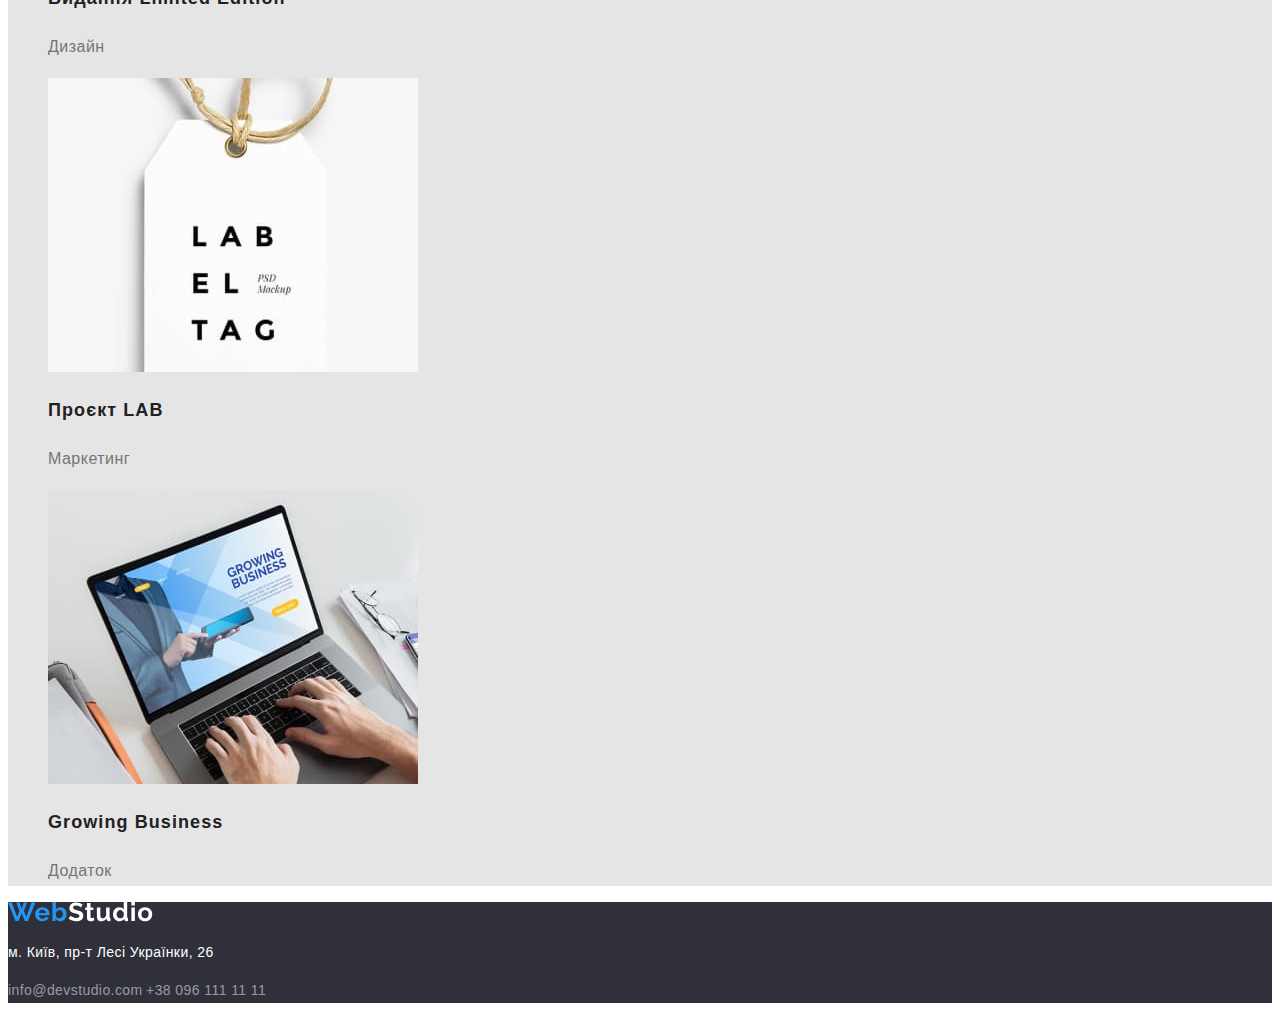
==== commit 3ada2289: "змінив лого у футері" ====
--- a/portfolio.html
+++ b/portfolio.html
@@ -61,7 +61,7 @@
                 <button class="button-filter" type="button">Маркетинг</button>
             </li>
         </ul>
-    <!--Фото пропозицій-->
+        <!--Фото пропозицій-->
         <ul>
             <li>
                 <a href="#">
@@ -134,7 +134,7 @@
 <footer class="footer-page">
     <!--Лого-->
     <a href="index.html">
-        <img src="./images/SVG/WebStudio.svg" alt="logo">
+        <img src="./images/SVG/WebStudio_Footer.svg" alt="logo">
     </a>
     <!--Контактна інформація-->
     <address class="footer-address">
